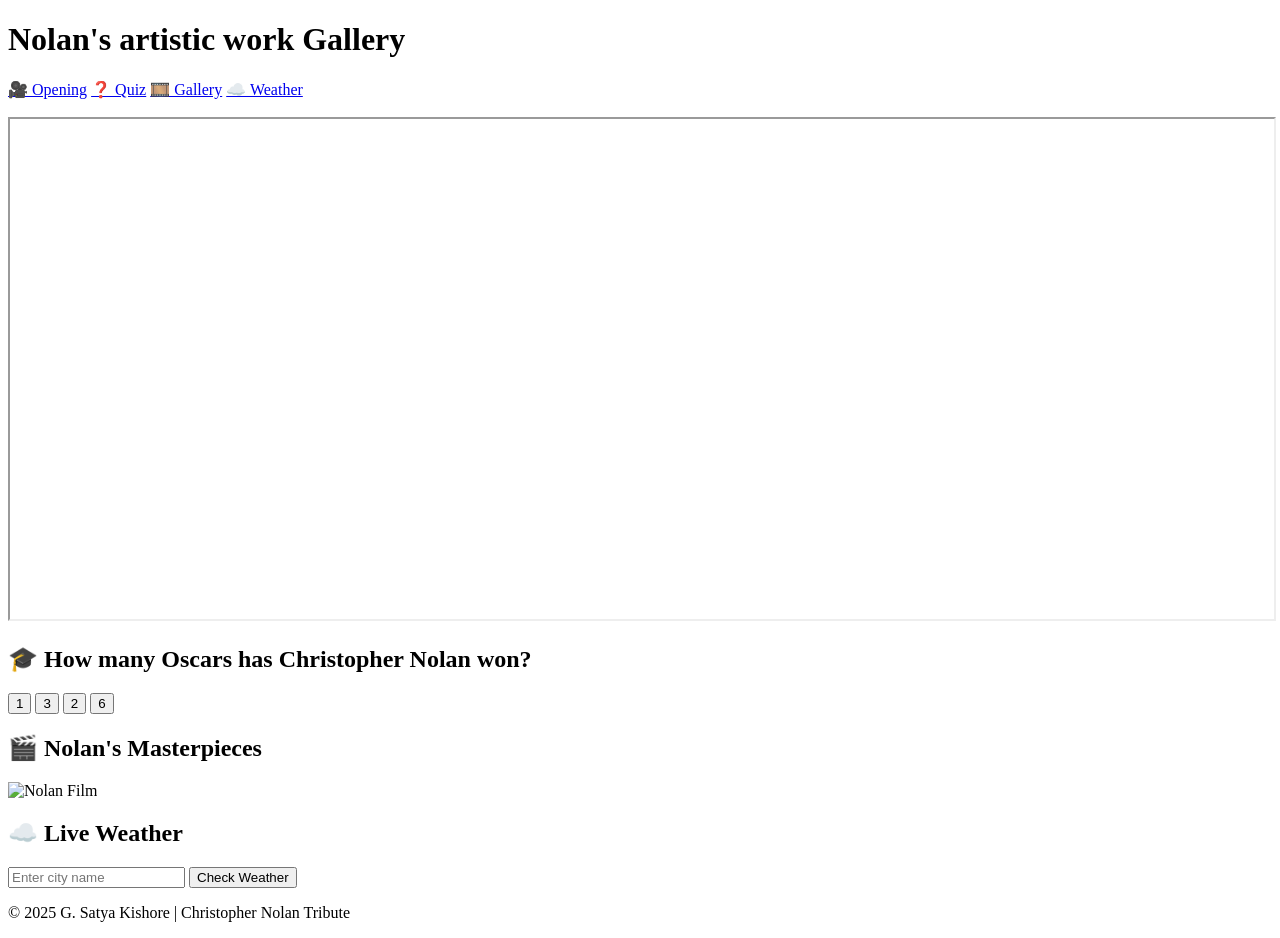
==== index.html @ 30080ac0 "Update HTML structure and stylesheet links" ====
<!DOCTYPE html>
<html lang="en">
<head>
  <meta charset="UTF-8">
  <title>Christopher Nolan Space Gallery</title>
  <link rel="stylesheet" href="style.css">
  <link href="https://fonts.googleapis.com/css2?family=Cinzel+Decorative:wght@700&family=Orbitron&display=swap" rel="stylesheet">
  <!-- 🔭 Site Header + Nav -->
<header class="main-header">
  <h1 class="glow-title">Nolan's artistic work Gallery</h1>
  <nav class="navbar">
    <a href="#video">🎥 Opening</a>
    <a href="#quiz">❓ Quiz</a>
    <a href="#gallery">🎞️ Gallery</a>
    <a href="#weather">☁️ Weather</a>
   
  </nav>
 
</header>

</head>
<body>
  <br>

  <!-- 🎥 Cinematic Opening Video -->
 <section id="video" class="video-section">
  <div class="video-frame">
      <iframe width="100%" height="500" src="https://www.youtube.com/embed/bK6ldnjE3Y0?autoplay=1&mute=1" frameborder="20" allowfullscreen></iframe>
    </div>
  </section>

  <!-- ❓ Nolan Oscar Quiz -->
  <section id="quiz" class="quiz-section">
    <h2>🎓 How many Oscars has Christopher Nolan won?</h2>
    <div class="quiz-options">
      <button onclick="checkAnswer(1)">1</button>
      <button onclick="checkAnswer(3)">3</button>
      <button onclick="checkAnswer(2)">2</button>
      <button onclick="checkAnswer(6)">6</button>
    </div>
    <p id="quiz-result"></p>
  </section>

  <!-- 🎠 Movie Carousel -->
  <section id="gallery" class="carousel-section">
  <h2>🎬 Nolan's Masterpieces</h2>
    <div class="carousel">
      <img id="carousel-image" src="img/imgnolan1.jpg" alt="Nolan Film">
    </div>
  </section>

  <!-- 🌦️ Weather API -->
 <section id="weather" class="weather-section">
   <h2>☁️ Live Weather</h2>
    <input type="text" id="city-input" placeholder="Enter city name">
    <button onclick="getWeather()">Check Weather</button>
    <p id="weather-result"></p>
  </section>

  <footer>
    <p>&copy; 2025 G. Satya Kishore | Christopher Nolan Tribute</p>
  </footer>

  <script src="script.js"></script>
</body>
</html>
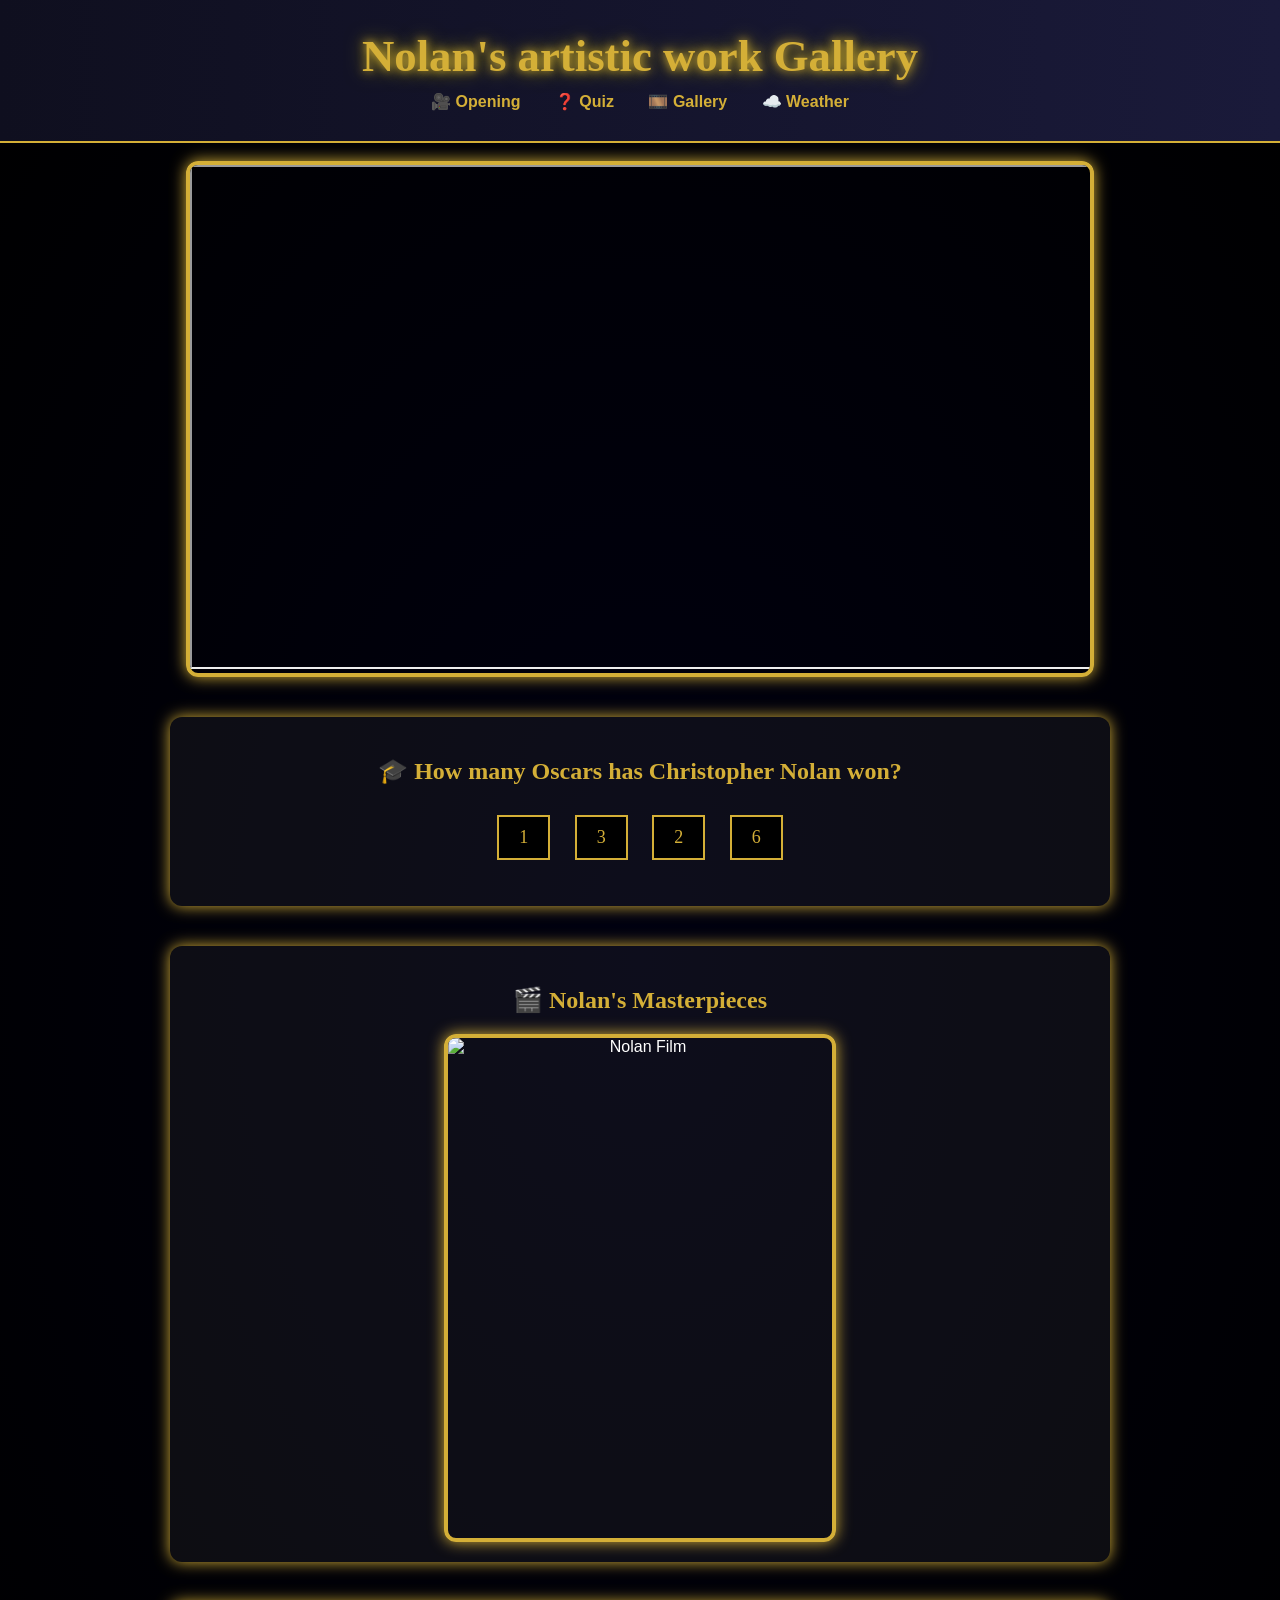
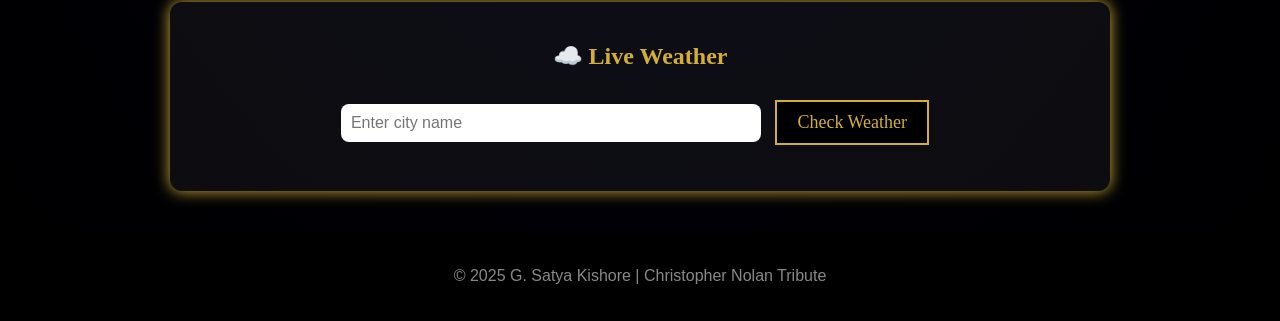
==== commit 9bc47de8: "Update index.html" ====
--- a/index.html
+++ b/index.html
@@ -65,3 +65,4 @@
 </body>
 </html>
 
+
--- a/style.css
+++ b/style.css
@@ -0,0 +1,135 @@
+.main-header {
+  text-align: center;
+  padding: 30px 20px;
+  background: linear-gradient(to right, #0f0f1f, #1a1a3a);
+  border-bottom: 2px solid #d4af37;
+}
+
+.glow-title {
+  font-family: 'Cinzel Decorative', serif;
+  font-size: 2.8rem;
+  color: #d4af37;
+  text-shadow: 0 0 10px #d4af37, 0 0 20px #8b8000;
+  margin: 0;
+}
+
+.navbar {
+  margin-top: 10px;
+}
+
+.navbar a {
+  text-decoration: none;
+  margin: 0 15px;
+  color: #d4af37;
+  font-weight: bold;
+  transition: 0.3s;
+  font-family: 'Orbitron', sans-serif;
+}
+
+.navbar a:hover {
+  color: #fff;
+  text-shadow: 0 0 5px #d4af37;
+}
+
+body {
+  margin: 0;
+  font-family: 'Orbitron', sans-serif;
+  background: radial-gradient(ellipse at center, #000010 0%, #000000 100%);
+  color: #ffffff;
+}
+
+h2 {
+  font-family: 'Cinzel Decorative', serif;
+  text-align: center;
+  color: #d4af37;
+  margin: 20px 0;
+}
+
+.video-frame {
+  width: 100%;
+  max-width: 900px;
+  margin: auto;
+  border: 4px solid #d4af37;
+  border-radius: 12px;
+  overflow: hidden;
+  box-shadow: 0 0 15px #d4af37;
+}
+.quiz-section, .carousel-section, .weather-section {
+  .carousel img {
+  width: 384px;
+  height: 512px;
+  object-fit: cover;
+  border: 4px solid #d4af37;
+  border-radius: 12px;
+  box-shadow: 0 0 15px #d4af37;
+  cursor: pointer;
+  display: block;
+  margin: auto;
+}
+
+  max-width: 900px;
+  margin: 40px auto;
+  text-align: center;
+  padding: 20px;
+  border-radius: 12px;
+  background-color: rgba(255, 255, 255, 0.05);
+  box-shadow: 0 0 15px #d4af37;
+}
+
+.quiz-options button, .weather-section button {
+  padding: 10px 20px;
+  margin: 10px;
+  background: #000;
+  color: #d4af37;
+  border: 2px solid #d4af37;
+  font-family: 'Cinzel Decorative', serif;
+  font-size: 18px;
+  cursor: pointer;
+  transition: 0.3s ease;
+}
+
+.quiz-options button:hover, .weather-section button:hover {
+  background: #d4af37;
+  color: black;
+}
+
+#quiz-result {
+  font-size: 1rem;
+  margin-top: 10px;
+  font-style: italic;
+  color: #ccc;
+}
+
+.carousel img {
+  width: 100%;
+  max-height: 500px;
+  object-fit: cover;
+  border: 4px solid #d4af37;
+  border-radius: 12px;
+  box-shadow: 0 0 15px #d4af37;
+  cursor: pointer;
+}
+
+input#city-input {
+  padding: 10px;
+  width: 80%;
+  max-width: 400px;
+  font-size: 16px;
+  border-radius: 8px;
+  border: none;
+  margin-bottom: 10px;
+}
+
+#weather-result {
+  font-style: italic;
+  color: #bbb;
+  margin-top: 10px;
+}
+
+footer {
+  text-align: center;
+  padding: 20px;
+  background: #000;
+  color: #888;
+}
+
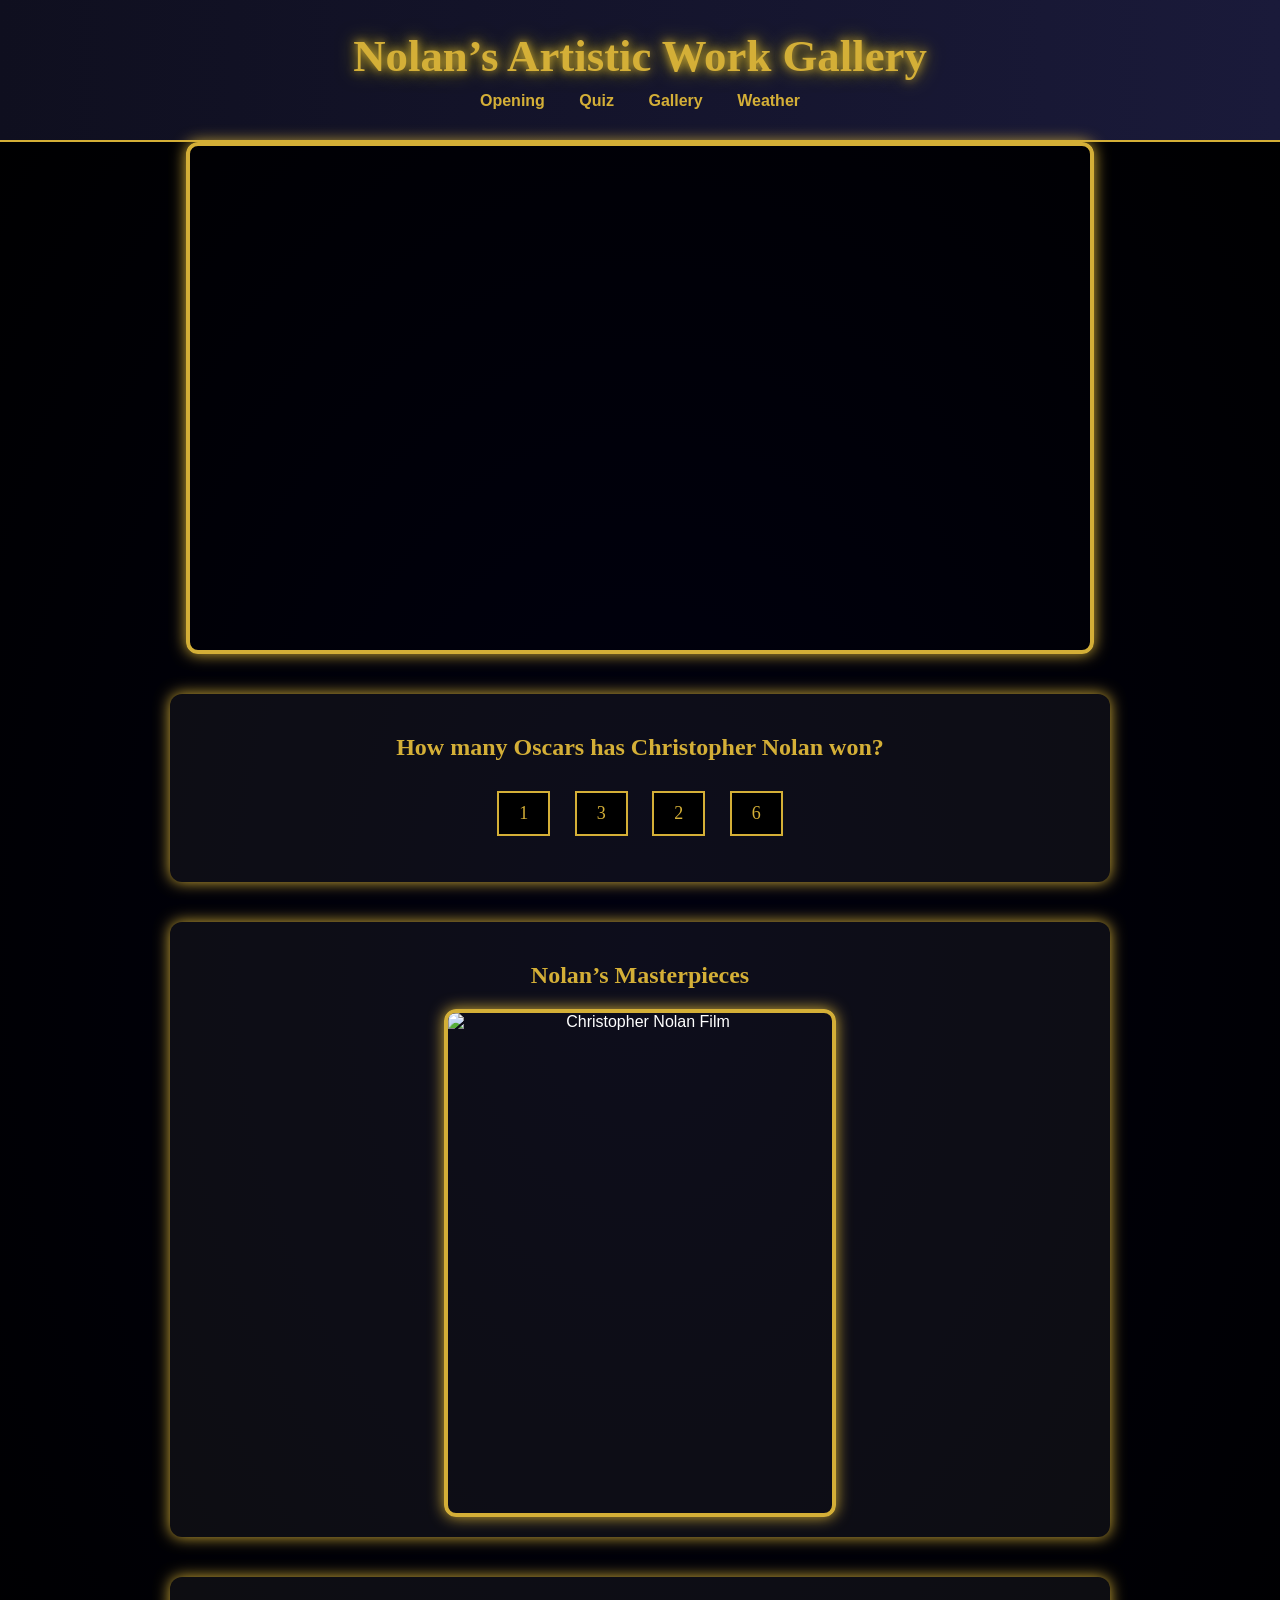
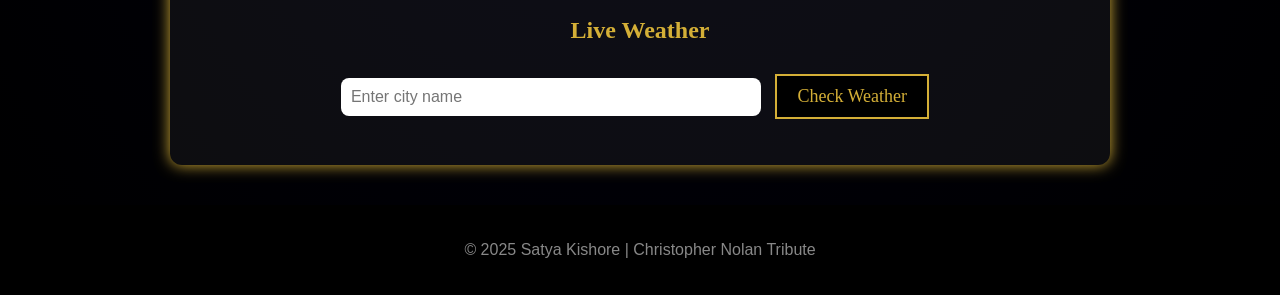
==== commit 8716f52a: "Revise index.html title and comments Updated the title and improved comments for clarity." ====
--- a/index.html
+++ b/index.html
@@ -2,36 +2,44 @@
 <html lang="en">
 <head>
   <meta charset="UTF-8">
-  <title>Christopher Nolan Space Gallery</title>
+  <title>Christopher Nolan Film Gallery</title>
+
+  <!-- Styles -->
   <link rel="stylesheet" href="style.css">
+
+  <!-- Fonts -->
   <link href="https://fonts.googleapis.com/css2?family=Cinzel+Decorative:wght@700&family=Orbitron&display=swap" rel="stylesheet">
-  <!-- 🔭 Site Header + Nav -->
-<header class="main-header">
-  <h1 class="glow-title">Nolan's artistic work Gallery</h1>
-  <nav class="navbar">
-    <a href="#video">🎥 Opening</a>
-    <a href="#quiz">❓ Quiz</a>
-    <a href="#gallery">🎞️ Gallery</a>
-    <a href="#weather">☁️ Weather</a>
-   
-  </nav>
- 
-</header>
+</head>
 
-</head>
 <body>
-  <br>
+
+  <!-- 🔭 Header & Navigation -->
+  <header class="main-header">
+    <h1 class="glow-title">Nolan’s Artistic Work Gallery</h1>
+    <nav class="navbar">
+      <a href="#video">Opening</a>
+      <a href="#quiz">Quiz</a>
+      <a href="#gallery">Gallery</a>
+      <a href="#weather">Weather</a>
+    </nav>
+  </header>
 
   <!-- 🎥 Cinematic Opening Video -->
- <section id="video" class="video-section">
-  <div class="video-frame">
-      <iframe width="100%" height="500" src="https://www.youtube.com/embed/bK6ldnjE3Y0?autoplay=1&mute=1" frameborder="20" allowfullscreen></iframe>
+  <section id="video" class="video-section">
+    <div class="video-frame">
+      <iframe 
+        width="100%" 
+        height="500" 
+        src="https://www.youtube.com/embed/bK6ldnjE3Y0?autoplay=1&mute=1" 
+        frameborder="0" 
+        allowfullscreen>
+      </iframe>
     </div>
   </section>
 
-  <!-- ❓ Nolan Oscar Quiz -->
+  <!-- ❓ Oscar Quiz -->
   <section id="quiz" class="quiz-section">
-    <h2>🎓 How many Oscars has Christopher Nolan won?</h2>
+    <h2>How many Oscars has Christopher Nolan won?</h2>
     <div class="quiz-options">
       <button onclick="checkAnswer(1)">1</button>
       <button onclick="checkAnswer(3)">3</button>
@@ -41,28 +49,33 @@
     <p id="quiz-result"></p>
   </section>
 
-  <!-- 🎠 Movie Carousel -->
+  <!-- 🎠 Film Carousel -->
   <section id="gallery" class="carousel-section">
-  <h2>🎬 Nolan's Masterpieces</h2>
+    <h2>Nolan’s Masterpieces</h2>
     <div class="carousel">
-      <img id="carousel-image" src="img/imgnolan1.jpg" alt="Nolan Film">
+      <!-- FIRST IMAGE LOADS BY DEFAULT -->
+      <img 
+        id="carousel-image" 
+        src="imgnolan1.jpg" 
+        alt="Christopher Nolan Film">
     </div>
   </section>
 
   <!-- 🌦️ Weather API -->
- <section id="weather" class="weather-section">
-   <h2>☁️ Live Weather</h2>
+  <section id="weather" class="weather-section">
+    <h2>Live Weather</h2>
     <input type="text" id="city-input" placeholder="Enter city name">
     <button onclick="getWeather()">Check Weather</button>
     <p id="weather-result"></p>
   </section>
 
+  <!-- Footer -->
   <footer>
-    <p>&copy; 2025 G. Satya Kishore | Christopher Nolan Tribute</p>
+    <p>&copy; 2025 Satya Kishore | Christopher Nolan Tribute</p>
   </footer>
 
+  <!-- Script -->
   <script src="script.js"></script>
+
 </body>
 </html>
-
-
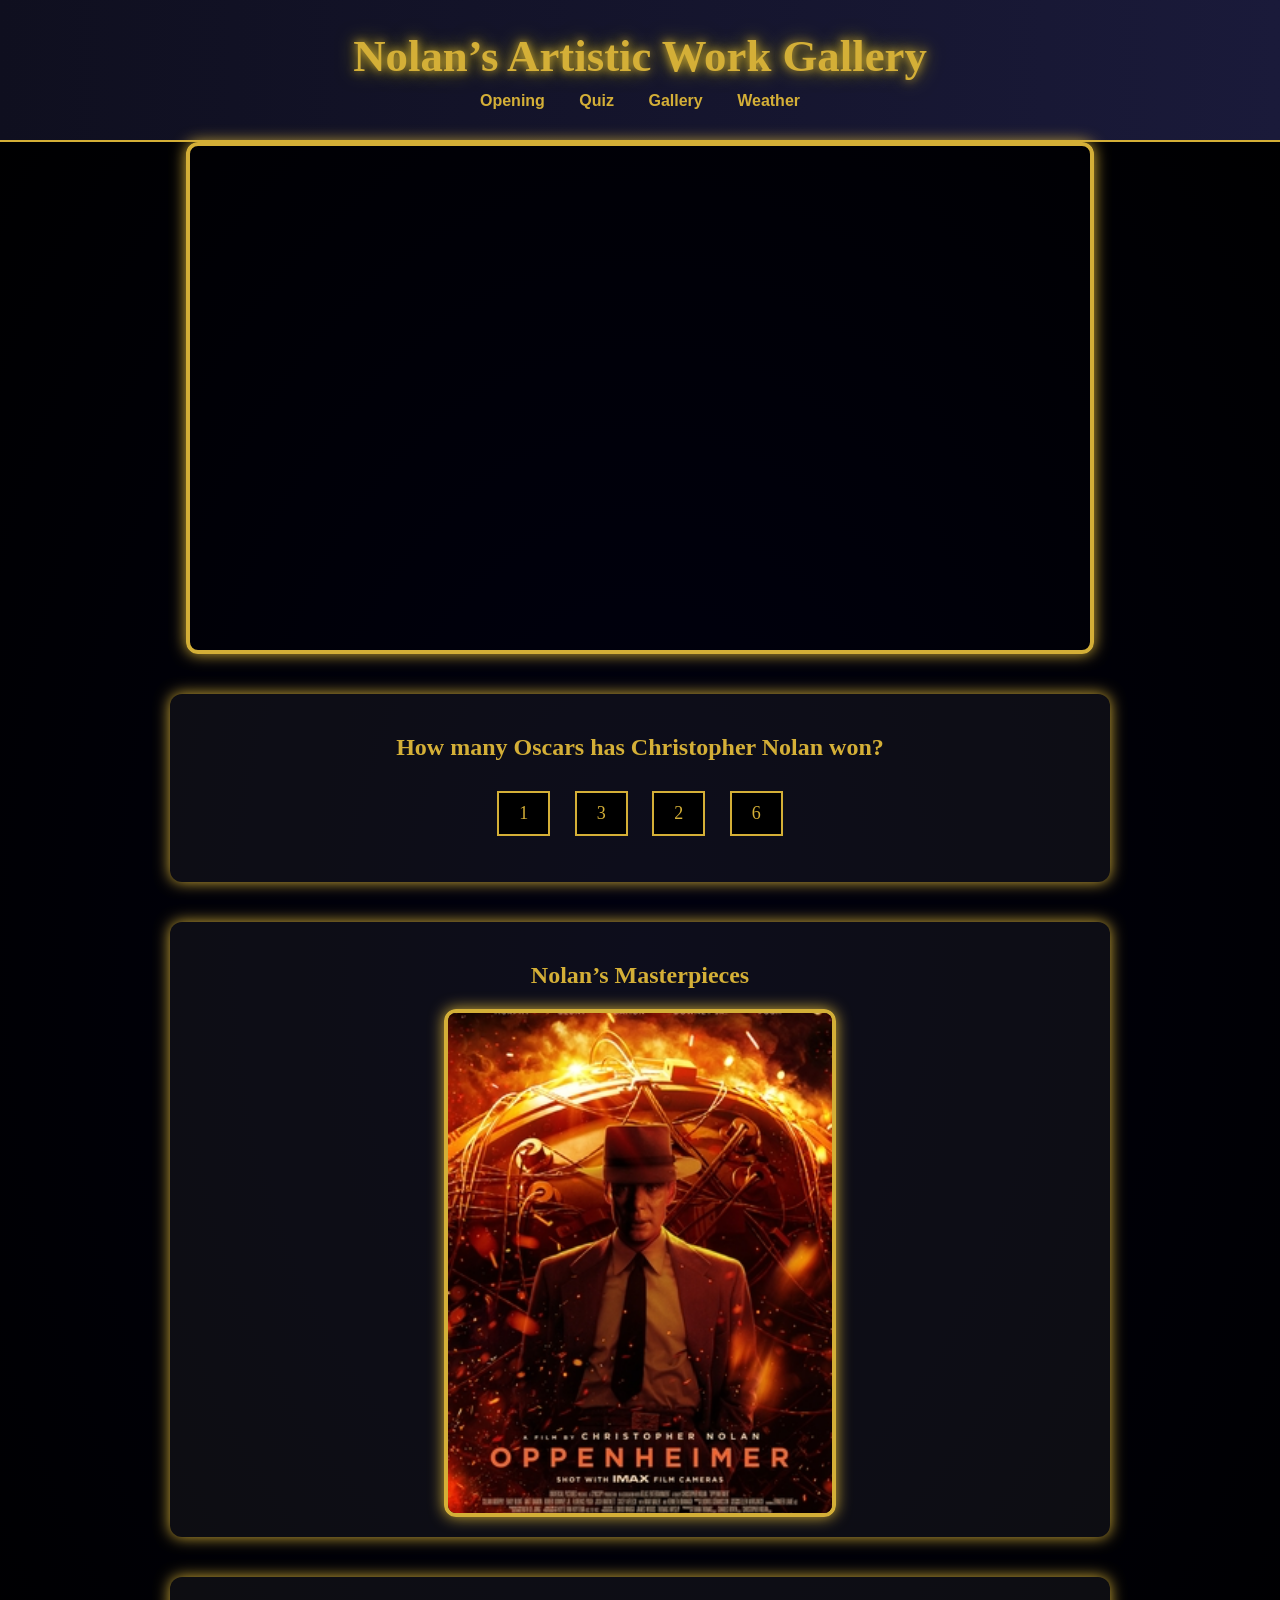
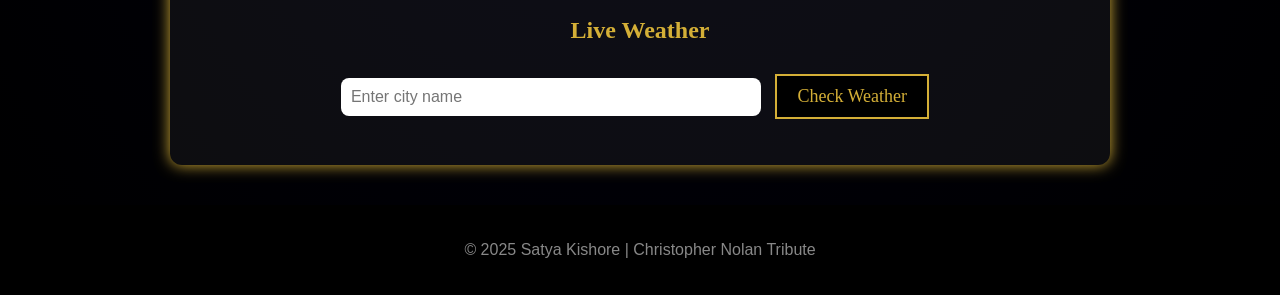
==== commit 42fe251e: "Fix HTML encoding issues in index.html" ====
--- a/index.html
+++ b/index.html
@@ -30,7 +30,7 @@
       <iframe 
         width="100%" 
         height="500" 
-        src="https://www.youtube.com/embed/bK6ldnjE3Y0?autoplay=1&mute=1" 
+        src="https://www.youtube.com/embed/bK6ldnjE3Y0?start70&autoplay=1&mute=1" 
         frameborder="0" 
         allowfullscreen>
       </iframe>
@@ -79,3 +79,4 @@
 
 </body>
 </html>
+
